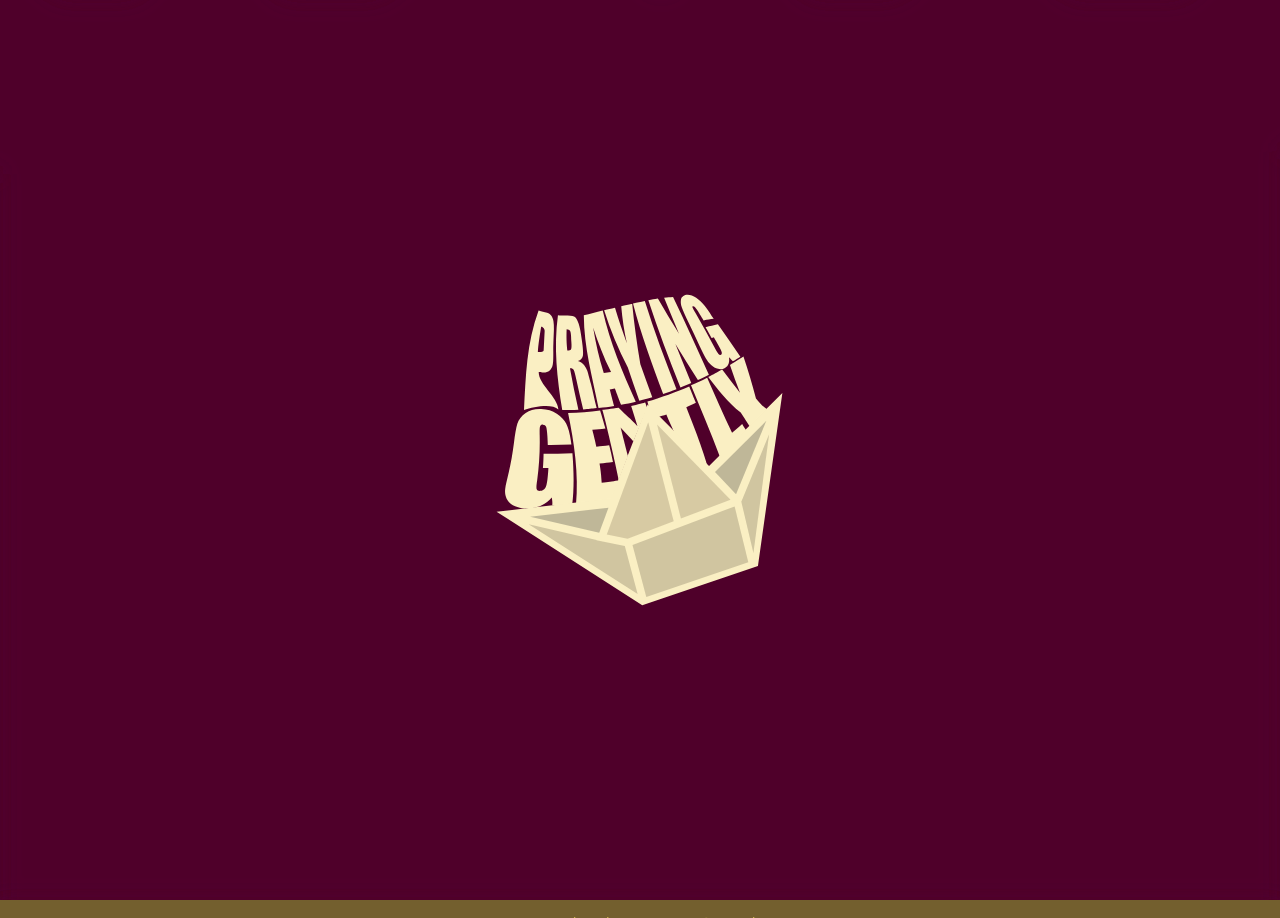
==== index.html @ 0d793059 "Update index.html" ====
<!DOCTYPE html>
<html lang="ru">
<head>
    <meta charset="UTF-8">
    <meta name="viewport" content="width=device-width, initial-scale=1.0, maximum-scale=1.0, user-scalable=no">
    <title>PRAYING GENTLY — PQNCAKES</title>
    <link rel="stylesheet" href="style.css">
     <link rel="icon" type="image/svg+xml" href="MainMedia/Fixed/HEADMENT LOGO.svg" sizes="any">
    <link rel="preconnect" href="https://fonts.googleapis.com/css2?family=Danfo&display=swap">
    <link rel="preconnect" href="https://fonts.googleapis.com/css2?family=Afacad:wght@400;700&display=swap" crossorigin>
    
</head>
<body>
    <svg style="visibility: hidden; position: absolute;" width="0" height="0">
        <defs>
            <filter id="goo">
                <feGaussianBlur in="SourceGraphic" stdDeviation="12" result="blur" />
                <feColorMatrix in="blur" mode="matrix" values="1 0 0 0 0  0 1 0 0 0  0 0 1 0 0  0 0 0 22 -9" />
            </filter>
        </defs>
    </svg>
    
    <div id="loading-screen">
        <div class="gooey-container">
            <div class="gooey-bg"></div>
            <div class="drip drip-1"></div>
            <div class="drip drip-2"></div>
            <div class="drip drip-3"></div>
            <div class="drip drip-4"></div>
            <div class="drip drip-5"></div>
            <div class="drip drip-6"></div>
            <div class="drip drip-7"></div>
        </div>
    
        <div class="loader-content" style="position: relative; z-index: 10; width: 100%; height: 100%; display: flex; justify-content: center; align-items: center;">
            <img id="loader-boat" src="MainMedia/Fixed/PRAYING LOGO.svg" alt="Boat">
            <p id="loader-text">TO LOAD THE PAGE<span id="loader-dots"></span></p>
            <img id="loader-headment" src="MainMedia/Fixed/HEADMENT.svg" alt="Headment">
        </div>
    </div>
    <div class="page" id="page">
        <header class="header">
            <svg class="header__wave" xmlns="http://www.w3.org/2000/svg" viewBox="0 0 393 120" preserveAspectRatio="none">
                <path d="M0 0H393V92C360 92 340 115 295 115C255 115 240 92 196.5 92C153 92 138 115 98 115C53 115 33 92 0 92V0Z" fill="#50002C"/>
              </svg>
            <div class="header__content">
                <span class="header__label"></span>
                <h1 class="header__title">PRAYING GENTLY</h1>
                <p class="header__subtitle">the song was written and produced by <strong>Headment in 2026</strong></p>
            </div>
        </header>

        <div class="hero">
            <img class="hero__image" src="MainMedia/Fixed/BIG ME WITH A BOAT.png" alt="Rider on horse">
        </div>

        <div class="yellow-panel">
            <svg class="yellow-panel__wave" xmlns="http://www.w3.org/2000/svg" viewBox="0 0 393 40" preserveAspectRatio="none">
                <path d="M0 0C25 0 40 22 78 22C112 22 128 5 163 5C196 5 210 24 245 24C278 24 295 3 330 3C362 3 378 18 393 18V-5H0Z" fill="#FAEFC3"/>
              </svg>
            <div class="streaming">
                <a href="https://open.spotify.com/album/2syPH3dRYqvtdOoU40qKwV?si=ebiWTt6aT06dFDGCAbYr6g" target="_blank"><img src="MainMedia/Fixed/SPOTIFY 1.svg" alt="Spotify"></a>
                <a href="https://music.apple.com/ua/album/the-point/1792883886" target="_blank"><img src="MainMedia/Fixed/APPLE 1.svg" alt="Apple Music"></a>
                <a href="https://music.yandex.com/album/35100144" target="_blank"><img src="MainMedia/Fixed/YANDEX 1.svg" alt="Яндекс Музыка"></a>
            </div>
            <div class="lyrics">
                <a href="lyrics.html" target="_blank"><img src="MainMedia/Fixed/LYRICS BUT.svg" alt="Lyrics"></a>
            </div>
        </div>
        

        <!-- BOTTOM — как header: волна + контент внутри -->
        <div class="drawer" id="drawer">
            <!-- Волна + соцсети — всегда видимая часть -->
            <div class="drawer__top">
                <div class="drawer__handle"></div>
                <svg class="drawer__wave" xmlns="http://www.w3.org/2000/svg" viewBox="0 0 393 60" preserveAspectRatio="none">
                    <path d="M0 60C30 50 60 20 100 20C140 20 160 50 196 50C232 50 255 15 295 15C335 15 360 45 393 40V0H0Z" fill="#50002C"/>
                </svg>
                <div class="social">
                    <a href="https://t.me/Headment" class="social__item"><img src="MainMedia/Moving/TELE.svg" alt="Telegram"></a>
                    <a href="https://x.com/headmentoff" class="social__item"><img src="MainMedia/Moving/X.svg" alt="Twitter"></a>
                    <a href="https://www.instagram.com/headmentitch?igsh=dGZkNnA3bno4Mzdx" class="social__item"><img src="MainMedia/Moving/INST.svg" alt="Instagram"></a>
                    <a href="https://www.tiktok.com/@headmentofficial?_r=1&_t=ZS-95OznCrlnk8" class="social__item"><img src="MainMedia/Moving/TIKTOP.svg" alt="TikTok"></a>
                    <a href="https://www.youtube.com/@Headment" class="social__item"><img src="MainMedia/Moving/YT.svg" alt="YouTube"></a>
                </div>
            </div>
        
            <!-- Скроллируемый контент -->
            <div class="drawer__content">
                <h2 class="about__title">ABOUT</h2>
        
                <p class="about__text">
                    Everyday you enter this beautiful world of beauty & bullshit. You search & search & search, fear that you missed sth. You wanna be a part, but feel so small. At this point many just start this big talk of how evil the internet is, but the only thing that's wrong is that joy became a habit. Not a choice.
                </p>
        
                <p class="about__bold">But how to find the exit? Stop searching for it.</p>
        
                <p class="about__source">—From My Own Experience</p>
        
                <p class="about__text">
                    "First lines came up in the spring of 2023. There was a line saying repeatedly: "I hope u'll find it quickly" But i was pretty steady, feeling like i could make sth huge out of it.<br>
                    October 2025. I just turned 18. I was fucking lost. The whole life ur crushing ur skull for shiny gold medals. Ur head is aching, ur body's sore, but ur still wasting ur time searching for <em>THE BEST</em> words, <em>THE BEST</em> notes, takes, days, meanings & shit. But life is so fucking short, and your song is only 4 minutes long.
                </p>
        
                <p class="about__bold">Get things done. Move.<br>That's how you deal with perfection"</p>
                
                <p class="about__source">—On How The Song Was Made</p>
                
                <svg class="prev-works__wave" xmlns="http://www.w3.org/2000/svg" viewBox="0 0 393 63" preserveAspectRatio="none">
                    <path fill-rule="evenodd" clip-rule="evenodd" d="M0 0H393V45C378 58 362 65 345 60C322 54 318 18 298 10C274 1 260 35 238 34C215 33 203 12 180 8C155 3 138 48 112 52C88 56 76 22 55 14C35 7 18 28 0 20V0Z" fill="#50002C"/>
                </svg>
                <div class="prev-works">
                    
                    <p class="prev-works__label">FROM PREVIOUS WORKS: <strong>THE POINT</strong> (2025)</p>
                    <img class="prev-works__cover" src="MainMedia/Moving/THE POINTL.png" alt="The Point Album">
                </div>
                <div class="drawer-footer">
                    <svg class="drawer-footer__wave" xmlns="http://www.w3.org/2000/svg" viewBox="0 0 393 63" preserveAspectRatio="none">
                        <path fill-rule="evenodd" clip-rule="evenodd" d="M0 0H393V53.9742C382.259 62.5569 369.911 64.7393 355.798 61.7026C332.671 56.7266 330.82 15.5453 308.124 7.19682C282.308 -2.29957 268.452 31.3148 241.882 30.6646C217.027 30.0563 204.961 9.70109 180.157 7.19682C136.524 2.79144 115.18 57.4598 71.7618 49.5902C41.8798 44.1741 30.0959 6.81473 0 7.19684V0Z" fill="#735F2E"/>
                    </svg>
                    <div class="drawer-footer__content">
                        <a href="mailto:headment.music@gmail.com" class="drawer-footer__contact">contact us headment.music@gmail.com</a>
                        <img class="drawer-footer__logo" src="MainMedia/Moving/PANCAKES LOGO.svg" alt="PQNCAKES">
                        <p class="drawer-footer__copy">© 2026 PQNCAKES! ALL RIGHTS RESERVED.</p>
                    </div>
                </div>
            </div>
        </div>
    </div>
    <script src="script.js"></script>
</body>
</html>

praying.html
---- style.css ----
@import url('https://fonts.googleapis.com/css2?family=Danfo&display=swap');
@import url('https://fonts.googleapis.com/css2?family=Afacad:wght@400;700&display=swap');

:root {
    --bg:           #FAEFC3;
    --color-dark:   #50002C;
    --color-text:   #3B2800;
    --color-white:  #FFFFFF;
   
}

* {
    margin: 0;
    padding: 0;
    box-sizing: border-box;
}

html, body {
    height: 100%;
    overflow: hidden;
}

.page {
    width: 100%;
    height: 100vh;
    height: 100svh;
    display: flex;
    flex-direction: column;
    background: var(--bg);
    overflow: hidden;
    
    /* НОВАЯ СТРОЧКА: Блокируем любые нажатия по умолчанию */
    pointer-events: none; 
}

/* Класс, который вернет управление после загрузки */
.page.is-loaded {
    pointer-events: auto;
}

/* Общие настройки для всех волн */
.bottom-section__wave {
    display: block;    /* Убирает нижний отступ, который есть у inline элементов */
    width: 100%;
    height: 100%;
    object-fit: fill;  /* Заставляет растягиваться, игнорируя пропорции */
}

.header__wave {
    display: block;
    width: 100%;
    height: 100%;
    object-fit: fill;
    min-height: 100%;
}

.header {
    position: relative;
    flex-shrink: 0;
    width: 100%;
    height: clamp(115px, 14svh, 155px);
    overflow: hidden;
    transform: translateY(-100%);
    opacity: 0;
    
    /* Плавность появления (используем такой же эффект, как у других элементов) */
    transition: transform 0.8s cubic-bezier(0.2, 0.8, 0.2, 1), opacity 0.8s ease;
}


.header--visible {
    transform: translateY(0) !important;
    opacity: 1 !important;
}

.header__content {
    position: absolute;
    inset: 0;
    display: flex;
    flex-direction: column;
    align-items: center;
    justify-content: flex-start;
    padding-top: 0.5rem;
    pointer-events: none;
}

.header__title {
    font-family: 'Danfo', serif;
    font-size: clamp(30px, 11vw, 60px);
    color: #ff9a00;
    letter-spacing: 0px;
    line-height: 1;
    margin-bottom: 0px;
    text-align: center;
}

.header__subtitle {
    font-family: 'Afacad', sans-serif;
    font-size: clamp(9px, 10vw, 18px);
    color: var(--bg);
    text-align: center;
    line-height: 1.4;
}

.header__subtitle strong {
    font-weight: 700;
}

.hero {
    display: flex;
    justify-content: center;
    align-items: flex-start;
    width: 100%;
    margin-top: -55px;
    margin-bottom: -80px;   /* ← было -45px, увеличиваем overlap */
    position: relative;
    z-index: 2;
    flex-shrink: 0;
    line-height: 0;
}
.hero__image {
    width: auto;
    max-width: 55%;       /* ограничиваем ширину на десктопе */
    max-height: 66svh;
    height: auto;
    object-fit: contain;
    display: block;
    transform: scale(0.85);
    opacity: 0;
}
.streaming {
    display: flex;
    justify-content: center;
    align-items: center;
    gap: 5%;
    width: 22%;
    margin: 0 auto;

    flex-shrink: 0;
    position: relative;
    z-index: 3;
}

.streaming a {
    display: block;
    flex: 1;
    transition: transform 0.2s ease;
}

.streaming a:hover {
    transform: scale(1.08);
}

.streaming img {
    width: 100%;
    height: auto;
    display: block;
}
.streaming a:nth-child(2) img {
    width: 90%; /* чуть меньше остальных */
}
.lyrics {
    width: 100%;
    display: flex;
    justify-content: center;
    margin-top: 2px;     /* было 5px */
    flex-shrink: 0;
}
.yellow-panel {
    flex: 1;
    min-height: 0;
    position: relative;
    background: #E8960A;
    display: flex;
    flex-direction: column;
    align-items: center;
    /* justify-content: center;  */
    justify-content: flex-start;   /* ← было center, меняем на flex-start */
    padding-top: clamp(10px, 6svh, 45px); 
}

.yellow-panel__wave {
    position: absolute;
    top: 0;
    left: 0;
    width: 100%;
    height: clamp(50px, 8vh, 80px);
}
.spacer { display: none; }

/* .spacer {
    flex: 1;
    min-height: 0;
} */

.lyrics img {
    image-rendering: auto;
    transform: translateZ(0);
    width: 22%;          /* было 25% */
    max-height: 100%;
    height: auto;
    object-fit: contain;
    overflow: visible;
    filter: drop-shadow(0px 6px 8px rgba(0, 0, 0, 0.45));
    display: block;
    cursor: pointer;
    transition: transform 0.2s ease;
}

.lyrics a {
    display: contents;
}

.lyrics img:hover {
    transform: scale(1.03);
}

.arrow-hint {
    display: flex;
    justify-content: center;
    margin-top: auto;
    padding-bottom: 8px;
    flex-shrink: 0;
}

.arrow-hint img {
    width: clamp(16px, 2vw, 28px);
    height: auto;
    opacity: 0.85;
}

.drawer {
    position: fixed;
    bottom: 0;
    left: 0;
    width: 100%;
    height: calc(100dvh + 110px);
    background: transparent;
    transform: translateY(calc(100% - clamp(80px, 12vh, 120px)));
    /* transition: transform 0.5s cubic-bezier(0.25, 0.46, 0.45, 0.94); */
    z-index: 10;
    display: flex;
    flex-direction: column;
}

.drawer.open {
    transform: translateY(0);
}

.drawer__wave {
    display: block;
    width: 100%;
    height: clamp(40px, 8vh, 80px); /* Высота волны. Подрегулируй, если нужно больше/меньше */
    transform: scaleY(-1) translateY(-1px); /* Тот самый трюк из старого кода, который переворачивает волну */
    margin-bottom: -1px; /* Защита от белых микро-щелей между волной и фоном соцсетей */
    flex-shrink: 0;
}

.drawer__top {
    flex-shrink: 0;
    display: flex;
    flex-direction: column;
    align-items: center;
    background: transparent;
    position: relative;
    width: 100%;
}

.drawer__top .social {
    padding: 6px 0 10px;
}

.drawer__content {
    flex: 1;
    overflow-y: visible;
    padding: clamp(12px, 2vw, 40px);
    scrollbar-width: none;
    background: var(--color-dark); /* Красим блок с текстом About */
    flex-grow: 1;
    padding-bottom: 0;
}

.drawer__content::-webkit-scrollbar { display: none; }


.social {
    position: absolute;
    inset: 0; 
    display: flex;
    justify-content: center;
    align-items: flex-end; /* Прижимаем иконки к нижнему краю волны */
    padding-bottom: 0px; /* Регулируй этот отступ, чтобы поднять или опустить иконки */
    background: transparent; /* УБИРАЕМ сплошной цвет! */
    /* z-index: 10;  */
    
    /* Твои старые свойства оставляем: */
    gap: clamp(16px, 4vw, 48px);
    width: 100%;
    margin-top: 100px;
}

.social__item {
    position: relative;
    display: flex;
    flex-direction: column;
    align-items: center;
    gap: 4px;
    text-decoration: none;
    transition: transform 0.2s ease;
    z-index: 8;
}

.social__item:hover {
    transform: scale(1.1);
}

.social__item img {
    width: clamp(24px, 2.3vw, 48px);
    height: auto;
}


.about__title {
    font-family: 'Danfo', serif;
    font-size: clamp(52px, 18vw, 120px);
    color: var(--bg);
    line-height: 0.9;
    margin-bottom: 20px;
    text-align: center;
    max-width: 800px;
    margin-left: auto;
    margin-right: auto;
}

.about__text {
    font-family: 'Afacad', sans-serif;
    font-size: clamp(13px, 1.5vw, 18px);
    color: var(--bg);
    text-align: center;
    line-height: 1.6;
    margin-bottom: 16px;
    max-width: 800px;
    margin-left: auto;
    margin-right: auto;
}

.about__bold {
    font-family: 'Afacad', sans-serif;
    font-size: clamp(13px, 1.5vw, 18px);
    font-weight: 700;
    color: var(--bg);
    text-align: center;
    margin-bottom: 8px;
    max-width: 800px;
    margin-left: auto;
    margin-right: auto;
}

.about__source {
    font-family: 'Afacad', sans-serif;
    font-size: clamp(10px, 1.2vw, 14px);
    color: var(--bg);
    opacity: 0.6;
    text-align: center;
    font-style: italic;
    margin-bottom: 24px;
}

.about__text,
.about__bold,
.about__source,
.about__title {
    padding-left: clamp(20px, 6vw, 80px);
    padding-right: clamp(20px, 6vw, 80px);
}



.prev-works__wave {
    display: block;
    transform: translateY(-1px); /* сдвигает волну на 1px вниз, перекрывая щель */
    width: calc(100% + 2 * clamp(20px, 6vw, 80px));
    margin-left: calc(-1 * clamp(20px, 6vw, 80px));
    height: clamp(40px, 8vh, 80px);
    margin-bottom: 0;          /* ← убираем негативный margin */
    position: relative;
    z-index: 3;                /* ← выше prev-works */
}

.prev-works {
    margin-top: calc(-1 * clamp(40px, 8vh, 80px)); /* ← подъезжает под волну */
    padding-top: clamp(50px, 8vh, 90px);           /* ← контент ниже волны */
    /* остальные стили без изменений */
    margin-left: calc(-1 * clamp(20px, 6vw, 80px));
    margin-right: calc(-1 * clamp(20px, 6vw, 80px));
    width: calc(100% + 2 * clamp(20px, 6vw, 80px));
    display: flex;
    flex-direction: column;
    align-items: center;
    background: var(--bg);
    padding-bottom: 92px;
    position: relative;
    z-index: 1;
}
.prev-works__wave svg {
    width: 100%;
    height: 100%;
}

.prev-works__label {
    font-family: 'Afacad', sans-serif;
    font-size: clamp(12px, 1.5vw, 18px);
    color: #2C2C2C;    /* ← было var(--bg), теперь тёмный */
    text-align: center;
    margin-bottom: 14px;
    letter-spacing: 0.5px;
}

.prev-works__label strong {
    font-weight: 700;
}

.prev-works__cover {
    width: clamp(260px, 55%, 500px);
    height: auto;
    display: block;
    border-radius: 4px;
    transition: transform 0.3s ease, filter 0.3s ease;
    cursor: pointer;
}
.prev-works__cover:hover {
    transform: translate(-2px, -2px);
    filter: drop-shadow(6px 6px 0px rgba(0, 0, 0, 0.25));
}


.drawer-footer {
    width: calc(100% + 2 * clamp(20px, 6vw, 80px));
    margin-left: calc(-1 * clamp(20px, 6vw, 80px));
    margin-top: 0;
}

.drawer-footer__wave {
    display: block;
    width: 100%;
    height: clamp(40px, 7vh, 70px);
    transform: scaleY(-1) translateY(-1px);
    margin-top: clamp(-70px, -7vh, -40px);   /* ← наезжает на prev-works */
    margin-bottom: -2px;
    position: relative;
    z-index: 2;
}

.drawer-footer__content {
    background: #735F2E;
    display: flex;
    flex-direction: column;
    align-items: center;
    gap: 12px;
    padding: 16px 24px 20px;
}

.drawer-footer__contact {
    font-family: 'Afacad', sans-serif;
    font-size: clamp(10px, 1.5vw, 16px);
    color: #FFDF61;
    text-decoration: none;
    letter-spacing: 0.1em;
}

.drawer-footer__contact:hover {
    opacity: 0.7;
}

.drawer-footer__logo {
    width: clamp(180px, 50vw, 320px);
    height: auto;
}

.drawer-footer__copy {
    font-family: 'Afacad', sans-serif;
    font-size: clamp(8px, 1vw, 12px);
    color: var(--bg);
    text-transform: uppercase;
    letter-spacing: 0.1em;
    text-align: center;
}

.drawer__handle {
    position: absolute;
    top: 15px; /* Дистанция от верхнего края шторки */
    left: 50%;
    margin-top: 3px;
    transform: translateX(-50%);
    width: 36px;
    height: 4px;
    background: var(--bg);
    border-radius: 10px;
    opacity: 0.5; /* Сделал чуть прозрачнее, чтобы не бросался в глаза */
    z-index: 15;
    pointer-events: none;
    
    /* Плавная, едва заметная анимация */
    /* animation: gentleBounce 1s infinite ease-in-out; */
}

@keyframes gentleBounce {
    0%, 100% { 
        transform: translate(-50%, 0); 
    }
    50% { 
        /* Всего 2 пикселя — этого достаточно, чтобы показать интерактивность, 
           но не раздражать глаз */
        transform: translate(-50%, -2px); 
    }
}
/* =========================================
   LOADING SCREEN
   ========================================= */
   #loading-screen {
    --boat-height: clamp(150px, 100vh, 1920px); 
    position: fixed;
    inset: 0;
    /* background-color: var(--color-dark); */
    z-index: 10000;
    /* Центрируем всё строго по центру */
    display: flex;
    justify-content: center;
    align-items: center;
    transition: opacity 1200ms cubic-bezier(0.5, 1, 0.9, 1);
    background-color: transparent !important;
    overflow: hidden;
}

#loader-boat, #loader-text, #loader-headment {
    position: absolute; /* Теперь они не толкают друг друга */
}

#loader-boat {
    /* Создаем переменную высоты, чтобы использовать её в расчетах ниже */
    
    
    width: auto;
    height: var(--boat-height);
    position: absolute;
    opacity: 0;
    transform: translateY(0);
    transition: opacity 1s ease, transform 1s cubic-bezier(0.4, 0, 0.2, 1);
}
#loader-text {
    font-size: 1.8svh;
    position: absolute;
    /* Расчет: (Половина высоты лодки) + (Желаемый зазор, например 20px) */
    /* Теперь, как бы ни менялась высота лодки через clamp, текст всегда будет под ней */
    margin-top: calc(var(--boat-height)/2 - 17.5svh);
    
    margin-left: 15svh; /* Смещение вправо для наклона */
    font-family: 'Afacad', sans-serif;
    color: var(--bg);
    opacity: 0;
    transform: rotate(-19deg);
    white-space: nowrap;
    transition: opacity 0.8s ease, transform 1s cubic-bezier(0.4, 0, 0.2, 1);
}

#loader-headment {
    width: clamp(200px, 50vw, 350px);
    opacity: 0;
    transform: translateY(20px);
    transition: opacity 1s ease, transform 1s cubic-bezier(0.4, 0, 0.2, 1);
}

.gooey-container {
    position: absolute;
    inset: -105px;

    filter: url('#goo');
    pointer-events: none;
}

.gooey-bg {
    position: absolute;
    inset: 100px;
    background-color: var(--color-dark);
    transition: transform 1200ms cubic-bezier(0.5, 1, 0.9, 1);
}

.drip {
    position: absolute;
    background-color: var(--color-dark);
    border-radius: 50%;
    /* Пузырьки «сидят» на нижней границе фона */
    top: 60px; 
    transition: transform 1200ms cubic-bezier(0.5, 1, 0.9, 1);
}

/* Настройка размеров и позиций пузырьков */
.drip-1 { width: 220px; height: 220px; left: -2%;  transition-delay: 40ms; }
.drip-2 { width: 180px; height: 180px; left: 15%;  transition-delay: 0ms; }
.drip-3 { width: 260px; height: 260px; left: 30%;  transition-delay: 110ms; }
.drip-4 { width: 190px; height: 190px; left: 50%;  transition-delay: 20ms; }
.drip-5 { width: 240px; height: 240px; left: 65%;  transition-delay: 80ms; }
.drip-6 { width: 200px; height: 200px; left: 85%;  transition-delay: 50ms; }
.drip-7 { width: 150px; height: 150px; left: 42%;  transition-delay: 150ms; }

/* Анимация */
#loading-screen.is-sliding-down .gooey-bg,
#loading-screen.is-sliding-down .drip {
    transform: translateY(130vh);
}

#loading-screen.is-sliding-down .loader-content {
    opacity: 0;
    transition: opacity 0.4s ease;
}
@media (max-width: 480px) {
    .header { height: clamp(90px, 24vw, 130px); }
    .header__title { font-size: clamp(26px, 12vw, 42px); }
    .header__subtitle { font-size: clamp(8px, 3.4vw, 22px); }

    .hero { margin-top: -4.5vh; margin-bottom: -60px; }
    .hero__image { max-width: 100%; max-height: 60svh; }

    .streaming { width: 38svh; margin-top: 3svh; }
    .lyrics img { width: 38svh; }

    .yellow-panel { 
        padding-top: clamp(8px, 4vw, 20px); 
        min-height: 45vh;
   }
    /* .yellow-panel__wave { height: clamp(35px, 8vw, 55px); } */

    /* .drawer__wave { height: clamp(35px, 10vw, 55px); } */
    /* .social { margin-top: 70px; gap: clamp(10px, 8vw, 32px); } */
    /* .social__item img { width: clamp(28px, 8vw, 42px); } */
    .drawer__wave {
        height: clamp(30px, 3vw, 205px);   /* ← меньше высота = меньше изгибов */
    }
    
    .social {
        margin-top: 77px;   /* ← было 95px */
        gap: clamp(10px, 8vw, 38px);

        
    }
    .drawer__handle {
        margin-top: 0px;
    }
    .social__item img {
        width: clamp(24px, 9vw, 40px);
    }
    .drawer__content { padding: 16px 16px 0; padding-top: 8vh; }
    .about__title { font-size: clamp(48px, 18vw, 80px); }
    .about__text { font-size: clamp(12px, 3.5vw, 16px); }
    .about__bold { font-size: clamp(12px, 3.5vw, 16px); }
    .about__source { font-size: clamp(9px, 2.5vw, 12px); }
    .about__text, .about__bold, .about__source, .about__title {
        padding-left: 16px; padding-right: 16px;
    }

    .prev-works { padding: clamp(40px, 17vw, 140px) 0 60px; }
    .prev-works__cover { width: 85%; }
    .prev-works__label { font-size: clamp(10px, 6vw, 18px); }
    .prev-works { margin-left: -16px; margin-right: -16px; width: calc(100% + 32px); }

    .drawer-footer { margin-left: -16px; width: calc(100% + 32px); }
    /* .drawer-footer__wave { height: clamp(30px, 8vw, 50px); margin-top: clamp(-50px, -8vw, -30px); } */
    .drawer-footer__logo { width: clamp(160px, 60vw, 260px); }
    .drawer-footer__contact { font-size: clamp(9px, 5vw, 15px); }
    .drawer-footer__copy { font-size: clamp(7px, 2vw, 14px); }
}

@media (min-width: 481px) and (max-width: 1024px) {
    /* Шапка */
    .header { height: clamp(100px, 15vw, 130px); }
    .header__title { font-size: clamp(28px, 9vw, 52px); }
    .header__subtitle { font-size: clamp(10px, 2vw, 15px); }

    /* Фото */
    .hero { margin-top: -4vh; margin-bottom: -65px; }
    .hero__image { max-width: 70%; max-height: 62svh; }

    /* Стриминг и lyrics */
    .streaming { width: 38svh; margin-top: 1.7vh; }
    .lyrics img { width:38svh; }

    /* Желтая панель */
    .yellow-panel {
        padding-top: clamp(8px, 3vw, 24px);
        padding-bottom: 110px; /* место под шторку */
    }

    /* Шторка */
    .drawer__wave { height: clamp(35px, 5vw, 60px); }
    .social {
        margin-top:95px;
        gap: clamp(14px, 8vw, 55px);
    }
    .social__item img { width: clamp(28px, 6vw, 40px);}

    /* About */
    .drawer__content { padding: 24px 24px 0; padding-top: 7svh; }
    .about__title { font-size: clamp(52px, 12vw, 90px); }
    .about__text { font-size: clamp(13px, 2vw, 17px); }
    .about__bold { font-size: clamp(13px, 2vw, 17px); }
    .about__source { font-size: clamp(10px, 1.5vw, 14px); }
    .about__text, .about__bold, .about__source, .about__title {
        padding-left: 24px; padding-right: 24px;
    }

    /* Prev works */
    .prev-works { 
        padding: clamp(40px, 10vw, 80px) 0 70px;
        margin-left: -24px; margin-right: -24px;
        width: calc(100% + 48px);
    }
    .prev-works__cover { width: 60%; }
    .prev-works__label { font-size: clamp(12px, 2vw, 16px); }

    /* Footer */
    .drawer-footer { margin-left: -24px; width: calc(100% + 48px); }
    .drawer-footer__logo { width: clamp(180px, 45vw, 280px); }
    .drawer-footer__contact { font-size: clamp(10px, 2vw, 14px); }
    .drawer-footer__copy { font-size: clamp(8px, 1.2vw, 12px); }
}

@media (min-width: 1025px) and (max-width: 1440px) {
    .header__title { font-size: clamp(32px, 5.5vw, 52px); }
    .header__subtitle { font-size: clamp(10px, 1.2vw, 14px); }
    .hero { margin-top: -35px; }
    .hero__image { max-height: 52vh; max-width: 45%; }

    .streaming { width: 38svh; }
    .lyrics img { width: 38svh; }
    .social__item img { width: clamp(32px, 9vw, 54px); }


    .about__title { font-size: clamp(60px, 8vw, 100px); }
    .about__text { font-size: clamp(14px, 1.4vw, 18px); }
    .prev-works__cover { width: 22%; }
}

@media (min-width: 1441px) and (max-width: 1920px) {
    .header__title { font-size: clamp(48px, 4vw, 64px); }
    .header__subtitle { font-size: clamp(11px, 1vw, 15px); }
    .hero__image { max-height: 56vh; max-width: 42%; }

    .streaming { width: 22%; }
    .lyrics img { width: 22%; }

    .about__title { font-size: clamp(80px, 7vw, 110px); }
    .about__text { font-size: clamp(15px, 1.2vw, 19px); }
    .prev-works__cover { width: 20%; }
    .social__item img { width: clamp(32px, 8vw, 48px); }
}

@media (min-width: 1921px) and (max-width: 2559px) {
    .header { height: clamp(140px, 12vh, 180px); }
    .header__title { font-size: clamp(60px, 5vw, 90px); }
    .header__subtitle { font-size: clamp(13px, 1vw, 18px); }
    
    .hero__image { max-height: 56vh; max-width: 35%; }
    
    /* Используем %, чтобы кнопки не были гигантскими */
    .streaming { width: 18%; margin-top: 2vh; }
    .lyrics img { width: 18%; }

    /* Расширяем текстовый контейнер, чтобы он не казался узким */
    .about__title { font-size: clamp(100px, 6vw, 140px); max-width: 1000px; }
    .about__text, .about__bold { font-size: clamp(18px, 1.2vw, 24px); max-width: 1000px; }
    .about__source { font-size: clamp(14px, 1vw, 18px); max-width: 1000px; }

    .drawer__wave { height: clamp(50px, 6vh, 80px); }
    .social { gap: clamp(50px, 4vw, 100px); margin-top: 120px; }
    .social__item img { width: clamp(40px, 3vw, 60px); }

    /* Обложка альбома не должна занимать пол-экрана */
    .prev-works__cover { width: 16%; }
    .prev-works__label { font-size: clamp(16px, 1.2vw, 22px); }

    .drawer-footer__logo { width: clamp(300px, 20vw, 480px); }
    .drawer-footer__contact { font-size: clamp(14px, 1vw, 20px); }
    .drawer-footer__copy { font-size: clamp(10px, 0.7vw, 14px); }
}

/* =========================================
   4K МОНИТОРЫ И ТВ (от 2560px и выше)
   ========================================= */
@media (min-width: 2560px) {
    .header { height: clamp(180px, 14vh, 260px); }
    .header__title { font-size: clamp(90px, 4vw, 150px); }
    .header__subtitle { font-size: clamp(18px, 0.8vw, 28px); }

    .hero__image { max-height: 58vh; max-width: 30%; }

    .streaming { width: 36svh; margin-top: 2vh; }
    .lyrics img { width: 36svh; }

    /* Желтая волна должна быть пропорциональна экрану */
    .yellow-panel__wave { height: clamp(80px, 8vh, 140px); }

    /* Растягиваем текст для огромного разрешения */
    .about__title { font-size: clamp(140px, 5vw, 220px); max-width: 1600px; }
    .about__text, .about__bold { font-size: clamp(24px, 1vw, 36px); max-width: 1400px; line-height: 1.8; }
    .about__source { font-size: clamp(18px, 0.8vw, 24px); max-width: 1400px; margin-bottom: 40px; }

    .drawer__wave { height: clamp(80px, 6vh, 120px); }
    .social { gap: clamp(80px, 4vw, 150px); margin-top: 165px; }
    .social__item img { width: clamp(60px, 2vw, 90px); }

    .prev-works { padding: clamp(80px, 10vw, 150px) 0 100px; }
    .prev-works__cover { width: 12%; max-width: 800px; }
    .prev-works__label { font-size: clamp(22px, 1vw, 32px); margin-bottom: 24px; }

    .drawer-footer__wave { height: clamp(60px, 7vh, 120px); }
    .drawer-footer__logo { width: clamp(480px, 15vw, 700px); }
    .drawer-footer__contact { font-size: clamp(20px, 1vw, 30px); }
    .drawer-footer__copy { font-size: clamp(14px, 0.7vw, 20px); }
}
@media (max-width: 480px) and (max-height: 700px) {

    /* Уменьшаем шапку */
    .header { height: clamp(90px, 20vw, 100px); }
    .header__title{font-size: clamp(10px, 10vw, 40px);}

    /* Фото поменьше */
    .hero__image { max-height: 55svh; }
    .hero { margin-bottom: -45px; }

    /* Иконки стримингов и lyrics — фиксированный % вместо svh */
    .streaming { width: 75%; margin-top: 2svh; }
    .lyrics img { width: 75%; }

    /* Желтая панель — меньше отступ снизу под шторку */
    .yellow-panel { padding-bottom: 80px; }

    /* Шторка выглядывает меньше */
    .drawer__wave { height: 25px; }
    .social { margin-top: 60px; gap: clamp(10px, 7vw, 28px); }
    .social__item img { width: clamp(22px, 8vw, 34px); }

    /* About не выглядывает */
    .drawer__content { padding-top: 6svh; }
    .about__title { font-size: clamp(40px, 15vw, 60px); }
}
/* =========================================
   АДАПТИВ ДЛЯ НОУТБУКОВ (1280x800, 1440x900)
   ========================================= */
   @media (min-width: 1025px) and (max-height: 950px) {
    /* Чуть уменьшаем шапку, чтобы освободить место по вертикали */
    .header { 
        height: clamp(100px, 12svh, 130px); 
    }
    .header__title { 
        font-size: clamp(32px, 5vw, 48px); 
    }

    /* Поджимаем героя, чтобы он не выталкивал кнопки вниз */
    .hero { 
        margin-top: -4vh; 
        margin-bottom: -50px; 
    }
    .hero__image { 
        max-height: 53svh; 
        max-width: 45%; 
    }

    /* Делаем кнопки компактнее */
    .streaming { 
        width: 42svh; 
        margin-top: 3vh; 
    }
    .lyrics img { 
        width: 42svh; 
    }

    /* Желтая панель должна быть менее высокой */
    .yellow-panel {
        padding-top: 15px;
        padding-bottom: 90px; /* Зазор под выглядывающую шторку */
    }

    /* Шторка на ноутбуках должна выглядывать аккуратно */
    .drawer__wave { 
        height: 50px; 
    }
    .social {
        margin-top: 85px; /* Поднимаем иконки чуть выше */
        gap: 58px;
    }
    .social__item img { 
        width: 38px; 
    }

    /* Текст в About делаем чуть плотнее */
    .drawer__content { 
        padding-top: 7svh; 
    }
    .about__title { 
        font-size: 70px; 
        margin-bottom: 15px; 
    }
    .about__text, .about__bold { 
        font-size: 16px; 
        line-height: 1.5; 
    }
}
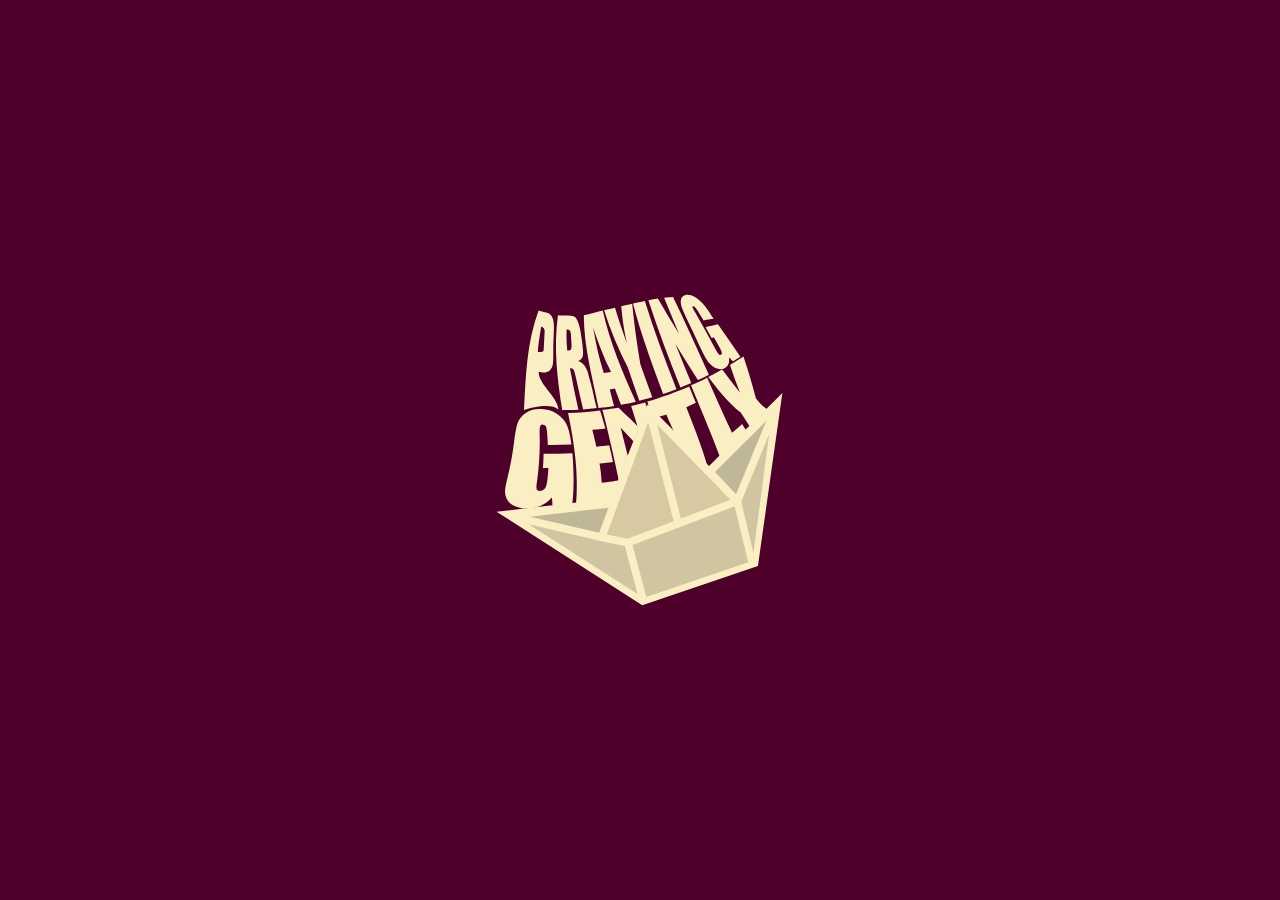
==== commit 3f3299ae: "Update index.html" ====
--- a/index.html
+++ b/index.html
@@ -5,10 +5,9 @@
     <meta name="viewport" content="width=device-width, initial-scale=1.0, maximum-scale=1.0, user-scalable=no">
     <title>PRAYING GENTLY — PQNCAKES</title>
     <link rel="stylesheet" href="style.css">
-     <link rel="icon" type="image/svg+xml" href="MainMedia/Fixed/HEADMENT LOGO.svg" sizes="any">
     <link rel="preconnect" href="https://fonts.googleapis.com/css2?family=Danfo&display=swap">
     <link rel="preconnect" href="https://fonts.googleapis.com/css2?family=Afacad:wght@400;700&display=swap" crossorigin>
-    
+    <link rel="icon" type="image/svg+xml" href="MainMedia/Fixed/HEADMENT LOGO.svg" sizes="any">
 </head>
 <body>
     <svg style="visibility: hidden; position: absolute;" width="0" height="0">
@@ -91,10 +90,10 @@
                 <h2 class="about__title">ABOUT</h2>
         
                 <p class="about__text">
-                    Everyday you enter this beautiful world of beauty & bullshit. You search & search & search, fear that you missed sth. You wanna be a part, but feel so small. At this point many just start this big talk of how evil the internet is, but the only thing that's wrong is that joy became a habit. Not a choice.
+                    Urban life at double speed—sleep-deprived, screen-lit, slightly unreal. People keep moving like nothing's wrong, while our living keeps slowly pushing us off the edge. And you really want to feel more, but sometimes you just can't—carrying a quiet, unspoken guilt for that.
                 </p>
         
-                <p class="about__bold">But how to find the exit? Stop searching for it.</p>
+                <!-- <p class="about__bold">But how to find the exit? Stop searching for it.</p>
         
                 <p class="about__source">—From My Own Experience</p>
         
@@ -105,7 +104,7 @@
         
                 <p class="about__bold">Get things done. Move.<br>That's how you deal with perfection"</p>
                 
-                <p class="about__source">—On How The Song Was Made</p>
+                <p class="about__source">—On How The Song Was Made</p> -->
                 
                 <svg class="prev-works__wave" xmlns="http://www.w3.org/2000/svg" viewBox="0 0 393 63" preserveAspectRatio="none">
                     <path fill-rule="evenodd" clip-rule="evenodd" d="M0 0H393V45C378 58 362 65 345 60C322 54 318 18 298 10C274 1 260 35 238 34C215 33 203 12 180 8C155 3 138 48 112 52C88 56 76 22 55 14C35 7 18 28 0 20V0Z" fill="#50002C"/>
@@ -131,5 +130,3 @@
     <script src="script.js"></script>
 </body>
 </html>
-
-praying.html
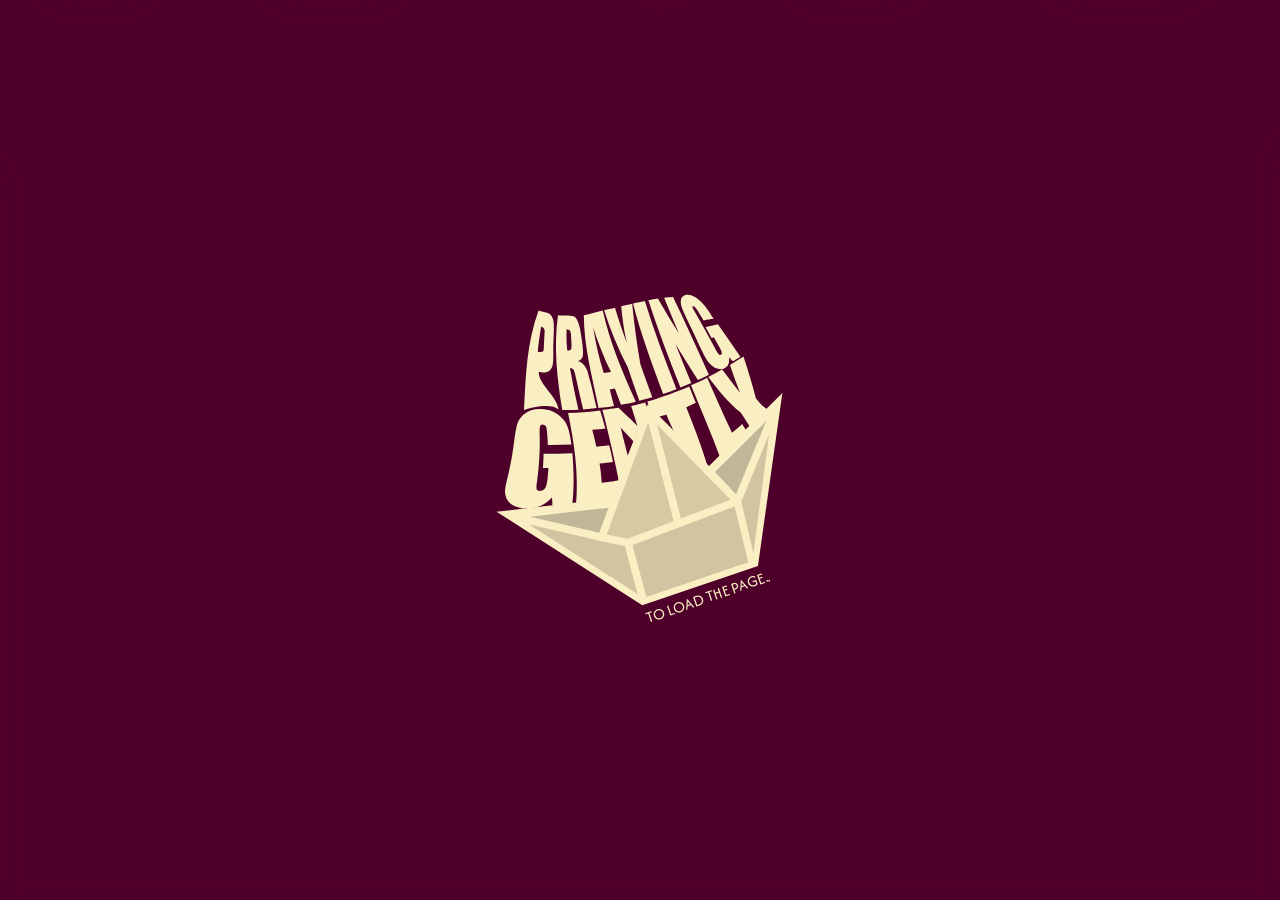
==== commit 120a28bd: "Update index.html" ====
--- a/index.html
+++ b/index.html
@@ -1,4 +1,4 @@
-<!DOCTYPE html>
+]<!DOCTYPE html>
 <html lang="ru">
 <head>
     <meta charset="UTF-8">
@@ -58,12 +58,19 @@
                 <path d="M0 0C25 0 40 22 78 22C112 22 128 5 163 5C196 5 210 24 245 24C278 24 295 3 330 3C362 3 378 18 393 18V-5H0Z" fill="#FAEFC3"/>
               </svg>
             <div class="streaming">
-                <a href="https://open.spotify.com/album/2syPH3dRYqvtdOoU40qKwV?si=ebiWTt6aT06dFDGCAbYr6g" target="_blank"><img src="MainMedia/Fixed/SPOTIFY 1.svg" alt="Spotify"></a>
-                <a href="https://music.apple.com/ua/album/the-point/1792883886" target="_blank"><img src="MainMedia/Fixed/APPLE 1.svg" alt="Apple Music"></a>
-                <a href="https://music.yandex.com/album/35100144" target="_blank"><img src="MainMedia/Fixed/YANDEX 1.svg" alt="Яндекс Музыка"></a>
+                <!-- <a href="https://open.spotify.com/track/6MYXiJSU2WlIjhwayNxmxm?si=b692e581c5bf40df" target="_blank"><img src="MainMedia/Fixed/SPOTIFY 1.svg" alt="Spotify"></a> -->
+                <!-- <a href="https://music.apple.com/ua/album/the-point/1792883886" target="_blank"><img src="MainMedia/Fixed/APPLE 1.svg" alt="Apple Music"></a> -->
+                <!-- <a href="https://music.yandex.ru/album/41234706?utm_source=web&utm_medium=copy_link" target="_blank"><img src="MainMedia/Fixed/YANDEX 1.svg" alt="Яндекс Музыка"></a> -->
+                <a href="others.html" target="_blank"><img src="MainMedia/Fixed/SPOTIFY 1.svg" alt="Spotify"></a>
+                <a href="others.html" target="_blank"><img src="MainMedia/Fixed/APPLE 1.svg" alt="Apple Music"></a>
+                <a href="others.html" target="_blank"><img src="MainMedia/Fixed/YANDEX 1.svg" alt="Яндекс Музыка"></a>
             </div>
             <div class="lyrics">
-                <a href="lyrics.html" target="_blank"><img src="MainMedia/Fixed/LYRICS BUT.svg" alt="Lyrics"></a>
+                <a href="lyrics.html" target="_blank">
+                    <div class="lyrics__shadow">
+                        <img src="MainMedia/Fixed/LYRICS BUT.svg" alt="Lyrics">
+                    </div>
+                </a>            
             </div>
         </div>
         
@@ -112,7 +119,7 @@
                 <div class="prev-works">
                     
                     <p class="prev-works__label">FROM PREVIOUS WORKS: <strong>THE POINT</strong> (2025)</p>
-                    <img class="prev-works__cover" src="MainMedia/Moving/THE POINTL.png" alt="The Point Album">
+                    <a href="https://soundcloud.com/headment/sets/the-point" target="_blank" style="display: contents;"><img class="prev-works__cover" src="MainMedia/Moving/THE POINTL.png" alt="The Point Album"></a>
                 </div>
                 <div class="drawer-footer">
                     <svg class="drawer-footer__wave" xmlns="http://www.w3.org/2000/svg" viewBox="0 0 393 63" preserveAspectRatio="none">
@@ -130,3 +137,4 @@
     <script src="script.js"></script>
 </body>
 </html>
+
--- a/style.css
+++ b/style.css
@@ -193,22 +193,31 @@
     min-height: 0;
 } */
 
-.lyrics img {
+.lyrics a {
+    display: block;        /* Чтобы работала ширина и отступы */
+    width: 22%;            /* Базовая ширина для ПК */
+    margin: 0 auto;        /* Центрируем */
+    text-decoration: none;
+    transition: transform 0.2s ease;
+}
+
+/* Шаг 2b: Обновляем базовые стили картинки внутри ссылки */
+.lyrics a img {
+    display: block;       /* Убираем нижний отступ, который есть у inline элементов */
+    width: 100% !important; /* !important здесь гарантирует, что она не сожмется */
+    height: auto;
+    /* Твои старые стили, которые нужно оставить: */
     image-rendering: auto;
     transform: translateZ(0);
-    width: 22%;          /* было 25% */
-    max-height: 100%;
-    height: auto;
-    object-fit: contain;
     overflow: visible;
-    filter: drop-shadow(0px 6px 8px rgba(0, 0, 0, 0.45));
-    display: block;
+    /* filter: drop-shadow(0px 6px 8px rgba(0, 0, 0, 0.45)); */
     cursor: pointer;
     transition: transform 0.2s ease;
 }
 
-.lyrics a {
-    display: contents;
+.lyrics__shadow {
+    filter: drop-shadow(0px 6px 8px rgba(0, 0, 0, 0.45));
+    width:100%;
 }
 
 .lyrics img:hover {
@@ -234,7 +243,7 @@
     bottom: 0;
     left: 0;
     width: 100%;
-    height: calc(100dvh + 110px);
+    height: auto;
     background: transparent;
     transform: translateY(calc(100% - clamp(80px, 12vh, 120px)));
     /* transition: transform 0.5s cubic-bezier(0.25, 0.46, 0.45, 0.94); */
@@ -273,7 +282,7 @@
 .drawer__content {
     flex: 1;
     overflow-y: visible;
-    padding: clamp(12px, 2vw, 40px);
+    padding: clamp(12px, 10vw, 80px);
     scrollbar-width: none;
     background: var(--color-dark); /* Красим блок с текстом About */
     flex-grow: 1;
@@ -616,13 +625,15 @@
 @media (max-width: 480px) {
     .header { height: clamp(90px, 24vw, 130px); }
     .header__title { font-size: clamp(26px, 12vw, 42px); }
-    .header__subtitle { font-size: clamp(8px, 3.4vw, 22px); }
+    .header__subtitle { font-size: clamp(8px, 3.4vw, 18px); }
 
     .hero { margin-top: -4.5vh; margin-bottom: -60px; }
     .hero__image { max-width: 100%; max-height: 60svh; }
 
-    .streaming { width: 38svh; margin-top: 3svh; }
-    .lyrics img { width: 38svh; }
+    .streaming {width: 38vh; 
+        width: 38svh; margin-top: 3svh; }
+    .lyrics a { width: 38vh;
+        width: 38svh; }
 
     .yellow-panel { 
         padding-top: clamp(8px, 4vw, 20px); 
@@ -647,9 +658,9 @@
         margin-top: 0px;
     }
     .social__item img {
-        width: clamp(24px, 9vw, 40px);
-    }
-    .drawer__content { padding: 16px 16px 0; padding-top: 8vh; }
+        width: clamp(24px, 9vw, 34px);
+    }
+    .drawer__content { padding: 16px 16px 0; padding-top: 13vh; }
     .about__title { font-size: clamp(48px, 18vw, 80px); }
     .about__text { font-size: clamp(12px, 3.5vw, 16px); }
     .about__bold { font-size: clamp(12px, 3.5vw, 16px); }
@@ -682,7 +693,7 @@
 
     /* Стриминг и lyrics */
     .streaming { width: 38svh; margin-top: 1.7vh; }
-    .lyrics img { width:38svh; }
+    .lyrics a { width:38svh; }
 
     /* Желтая панель */
     .yellow-panel {
@@ -731,7 +742,7 @@
     .hero__image { max-height: 52vh; max-width: 45%; }
 
     .streaming { width: 38svh; }
-    .lyrics img { width: 38svh; }
+    .lyrics a { width: 38svh; }
     .social__item img { width: clamp(32px, 9vw, 54px); }
 
 
@@ -746,7 +757,7 @@
     .hero__image { max-height: 56vh; max-width: 42%; }
 
     .streaming { width: 22%; }
-    .lyrics img { width: 22%; }
+    .lyrics a { width: 22%; }
 
     .about__title { font-size: clamp(80px, 7vw, 110px); }
     .about__text { font-size: clamp(15px, 1.2vw, 19px); }
@@ -763,7 +774,7 @@
     
     /* Используем %, чтобы кнопки не были гигантскими */
     .streaming { width: 18%; margin-top: 2vh; }
-    .lyrics img { width: 18%; }
+    .lyrics a { width: 18%; }
 
     /* Расширяем текстовый контейнер, чтобы он не казался узким */
     .about__title { font-size: clamp(100px, 6vw, 140px); max-width: 1000px; }
@@ -794,7 +805,7 @@
     .hero__image { max-height: 58vh; max-width: 30%; }
 
     .streaming { width: 36svh; margin-top: 2vh; }
-    .lyrics img { width: 36svh; }
+    .lyrics a { width: 36svh; }
 
     /* Желтая волна должна быть пропорциональна экрану */
     .yellow-panel__wave { height: clamp(80px, 8vh, 140px); }
@@ -829,7 +840,7 @@
 
     /* Иконки стримингов и lyrics — фиксированный % вместо svh */
     .streaming { width: 75%; margin-top: 2svh; }
-    .lyrics img { width: 75%; }
+    .lyrics a { width: 75%; }
 
     /* Желтая панель — меньше отступ снизу под шторку */
     .yellow-panel { padding-bottom: 80px; }
@@ -870,7 +881,7 @@
         width: 42svh; 
         margin-top: 3vh; 
     }
-    .lyrics img { 
+    .lyrics a { 
         width: 42svh; 
     }
 
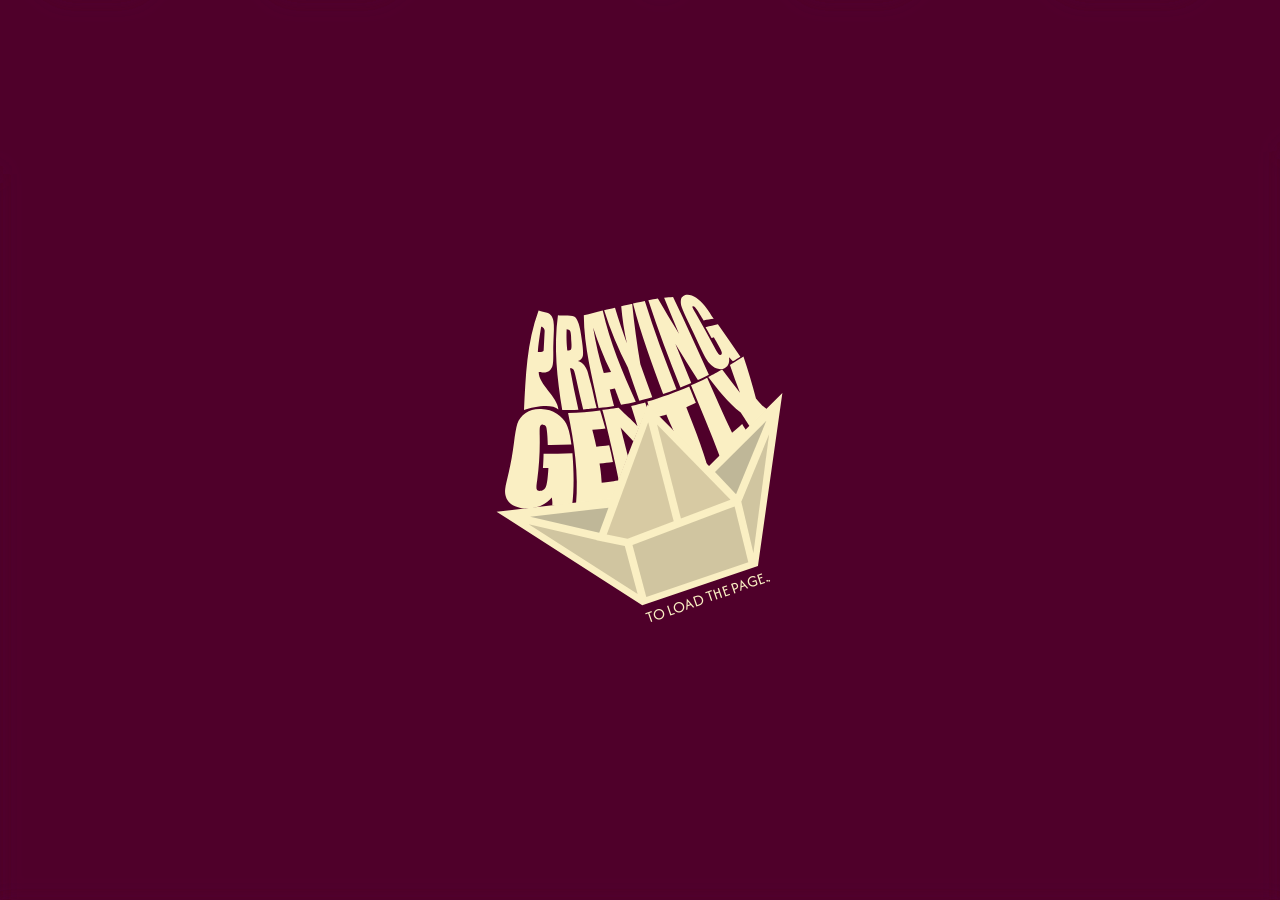
==== commit 1d49c08c: "Update index.html" ====
--- a/index.html
+++ b/index.html
@@ -1,4 +1,4 @@
-]<!DOCTYPE html>
+<!DOCTYPE html>
 <html lang="ru">
 <head>
     <meta charset="UTF-8">
